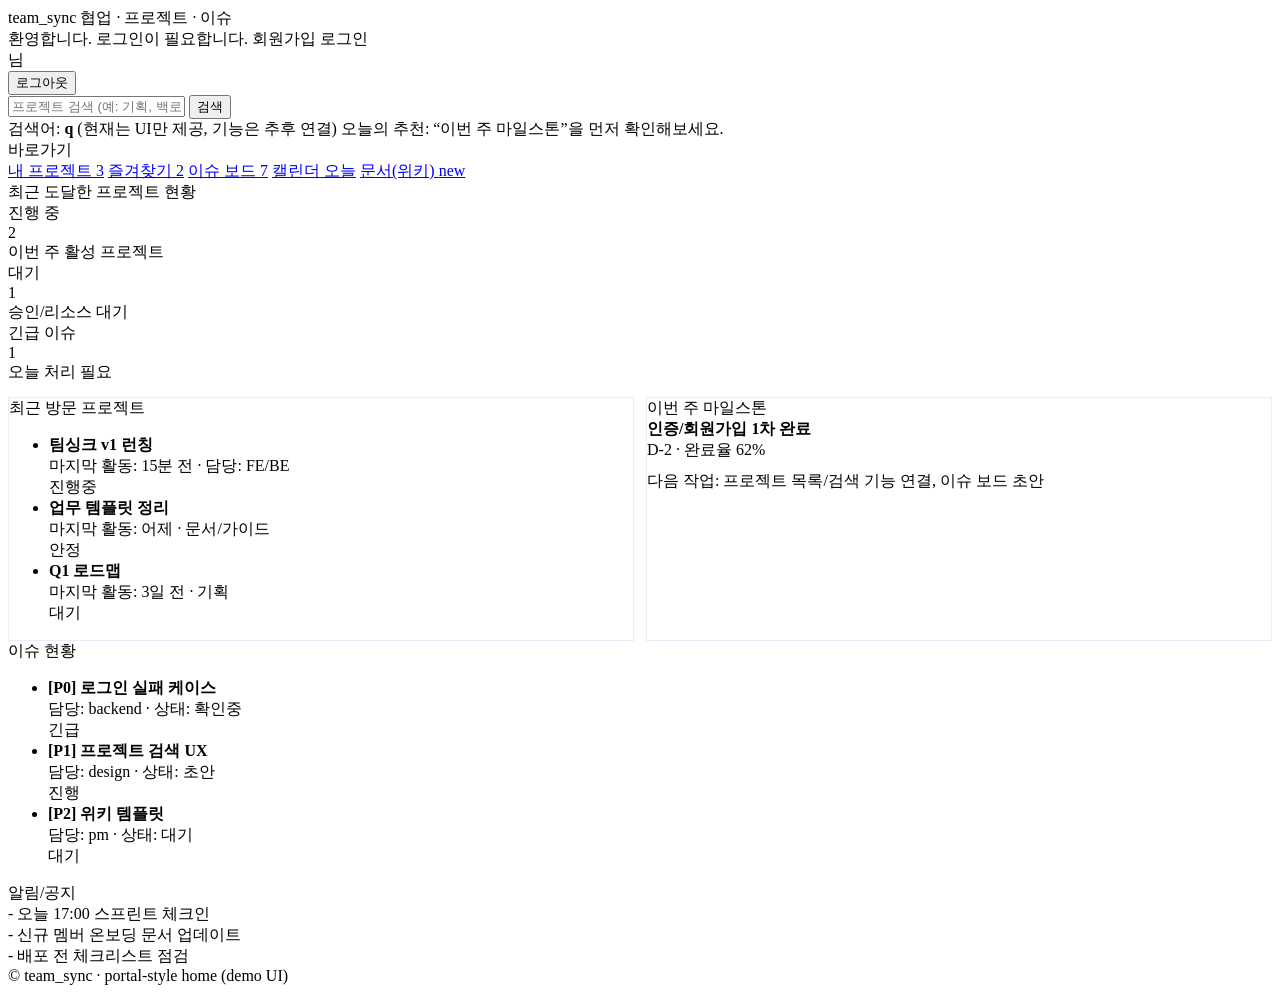
==== src/main/resources/templates/index.html @ 9141c793 "Initial commit" ====
<!DOCTYPE html>
<html xmlns:th="http://www.thymeleaf.org"
      xmlns:sec="http://www.thymeleaf.org/extras/spring-security">
<head>
    <meta charset="UTF-8">
    <meta name="viewport" content="width=device-width, initial-scale=1">
    <title>team_sync</title>
    <link rel="stylesheet" th:href="@{/css/portal.css}">
</head>
<body data-page="home">
<div class="topbar">
    <div class="wrap">
        <div class="topbar-row">
            <div class="logo">
                <span class="mark" aria-hidden="true"></span>
                <span class="name">team_sync</span>
                <span class="tag">협업 · 프로젝트 · 이슈</span>
            </div>

            <div class="auth" sec:authorize="isAnonymous()">
                <span>환영합니다. 로그인이 필요합니다.</span>
                <a class="btn ghost" th:href="@{/signup}">회원가입</a>
                <a class="btn primary" th:href="@{/login}">로그인</a>
            </div>

            <div class="auth" sec:authorize="isAuthenticated()">
                <span>
                    <b sec:authentication="name"></b> 님
                </span>
                <form th:action="@{/logout}" method="post" style="margin:0;">
                    <input type="hidden" th:name="${_csrf.parameterName}" th:value="${_csrf.token}"/>
                    <button class="btn" type="submit">로그아웃</button>
                </form>
            </div>
        </div>

        <form class="search" th:action="@{/}" method="get">
            <input type="text" name="q" th:value="${param.q}" placeholder="프로젝트 검색 (예: 기획, 백로그, sprint, 디자인)" autocomplete="off"/>
            <button class="btn primary" type="submit">검색</button>
        </form>
        <div class="hint">
            <span th:if="${param.q}">검색어: <b th:text="${param.q}">q</b> (현재는 UI만 제공, 기능은 추후 연결)</span>
            <span th:unless="${param.q}">오늘의 추천: “이번 주 마일스톤”을 먼저 확인해보세요.</span>
        </div>
    </div>
</div>

<div class="wrap">
    <div class="layout">
        <!-- LEFT: old-portal style menu -->
        <aside class="panel">
            <div class="hd">바로가기</div>
            <nav class="nav" aria-label="Quick menu">
                <a href="#" onclick="return false;">내 프로젝트 <span class="badge">3</span></a>
                <a href="#" onclick="return false;">즐겨찾기 <span class="badge">2</span></a>
                <a href="#" onclick="return false;">이슈 보드 <span class="badge">7</span></a>
                <a href="#" onclick="return false;">캘린더 <span class="badge">오늘</span></a>
                <a href="#" onclick="return false;">문서(위키) <span class="badge">new</span></a>
            </nav>
        </aside>

        <!-- CENTER: recent project status -->
        <main class="panel">
            <div class="hd">최근 도달한 프로젝트 현황</div>
            <div class="bd">
                <div class="kpi">
                    <div class="box">
                        <div class="label">진행 중</div>
                        <div class="value ok">2</div>
                        <div class="meta">이번 주 활성 프로젝트</div>
                    </div>
                    <div class="box">
                        <div class="label">대기</div>
                        <div class="value warn">1</div>
                        <div class="meta">승인/리소스 대기</div>
                    </div>
                    <div class="box">
                        <div class="label">긴급 이슈</div>
                        <div class="value bad">1</div>
                        <div class="meta">오늘 처리 필요</div>
                    </div>
                </div>

                <div style="margin-top:14px; display:grid; grid-template-columns: 1fr 1fr; gap: 12px;">
                    <section class="panel" style="border:1px solid #e7ecf8;">
                        <div class="hd">최근 방문 프로젝트</div>
                        <div class="bd">
                            <ul class="list">
                                <li>
                                    <div>
                                        <b>팀싱크 v1 런칭</b><div class="meta">마지막 활동: 15분 전 · 담당: FE/BE</div>
                                    </div>
                                    <span class="pill blue">진행중</span>
                                </li>
                                <li>
                                    <div>
                                        <b>업무 템플릿 정리</b><div class="meta">마지막 활동: 어제 · 문서/가이드</div>
                                    </div>
                                    <span class="pill green">안정</span>
                                </li>
                                <li>
                                    <div>
                                        <b>Q1 로드맵</b><div class="meta">마지막 활동: 3일 전 · 기획</div>
                                    </div>
                                    <span class="pill">대기</span>
                                </li>
                            </ul>
                        </div>
                    </section>

                    <section class="panel" style="border:1px solid #e7ecf8;">
                        <div class="hd">이번 주 마일스톤</div>
                        <div class="bd">
                            <b>인증/회원가입 1차 완료</b>
                            <div class="meta">D-2 · 완료율 62%</div>
                            <div class="bar" aria-label="Milestone progress"><span></span></div>
                            <div class="meta" style="margin-top:10px;">
                                다음 작업: 프로젝트 목록/검색 기능 연결, 이슈 보드 초안
                            </div>
                        </div>
                    </section>
                </div>
            </div>
        </main>

        <!-- RIGHT: issue summary + activity -->
        <aside class="panel">
            <div class="hd">이슈 현황</div>
            <div class="bd">
                <ul class="list">
                    <li>
                        <div>
                            <b>[P0] 로그인 실패 케이스</b>
                            <div class="meta">담당: backend · 상태: 확인중</div>
                        </div>
                        <span class="pill red">긴급</span>
                    </li>
                    <li>
                        <div>
                            <b>[P1] 프로젝트 검색 UX</b>
                            <div class="meta">담당: design · 상태: 초안</div>
                        </div>
                        <span class="pill blue">진행</span>
                    </li>
                    <li>
                        <div>
                            <b>[P2] 위키 템플릿</b>
                            <div class="meta">담당: pm · 상태: 대기</div>
                        </div>
                        <span class="pill">대기</span>
                    </li>
                </ul>

                <div style="margin-top:14px;" class="panel">
                    <div class="hd">알림/공지</div>
                    <div class="bd">
                        <div class="meta">- 오늘 17:00 스프린트 체크인</div>
                        <div class="meta">- 신규 멤버 온보딩 문서 업데이트</div>
                        <div class="meta">- 배포 전 체크리스트 점검</div>
                    </div>
                </div>
            </div>
        </aside>
    </div>

    <div class="foot">© team_sync · portal-style home (demo UI)</div>
</div>
<script th:src="@{/js/portal.js}"></script>
</body>
</html>
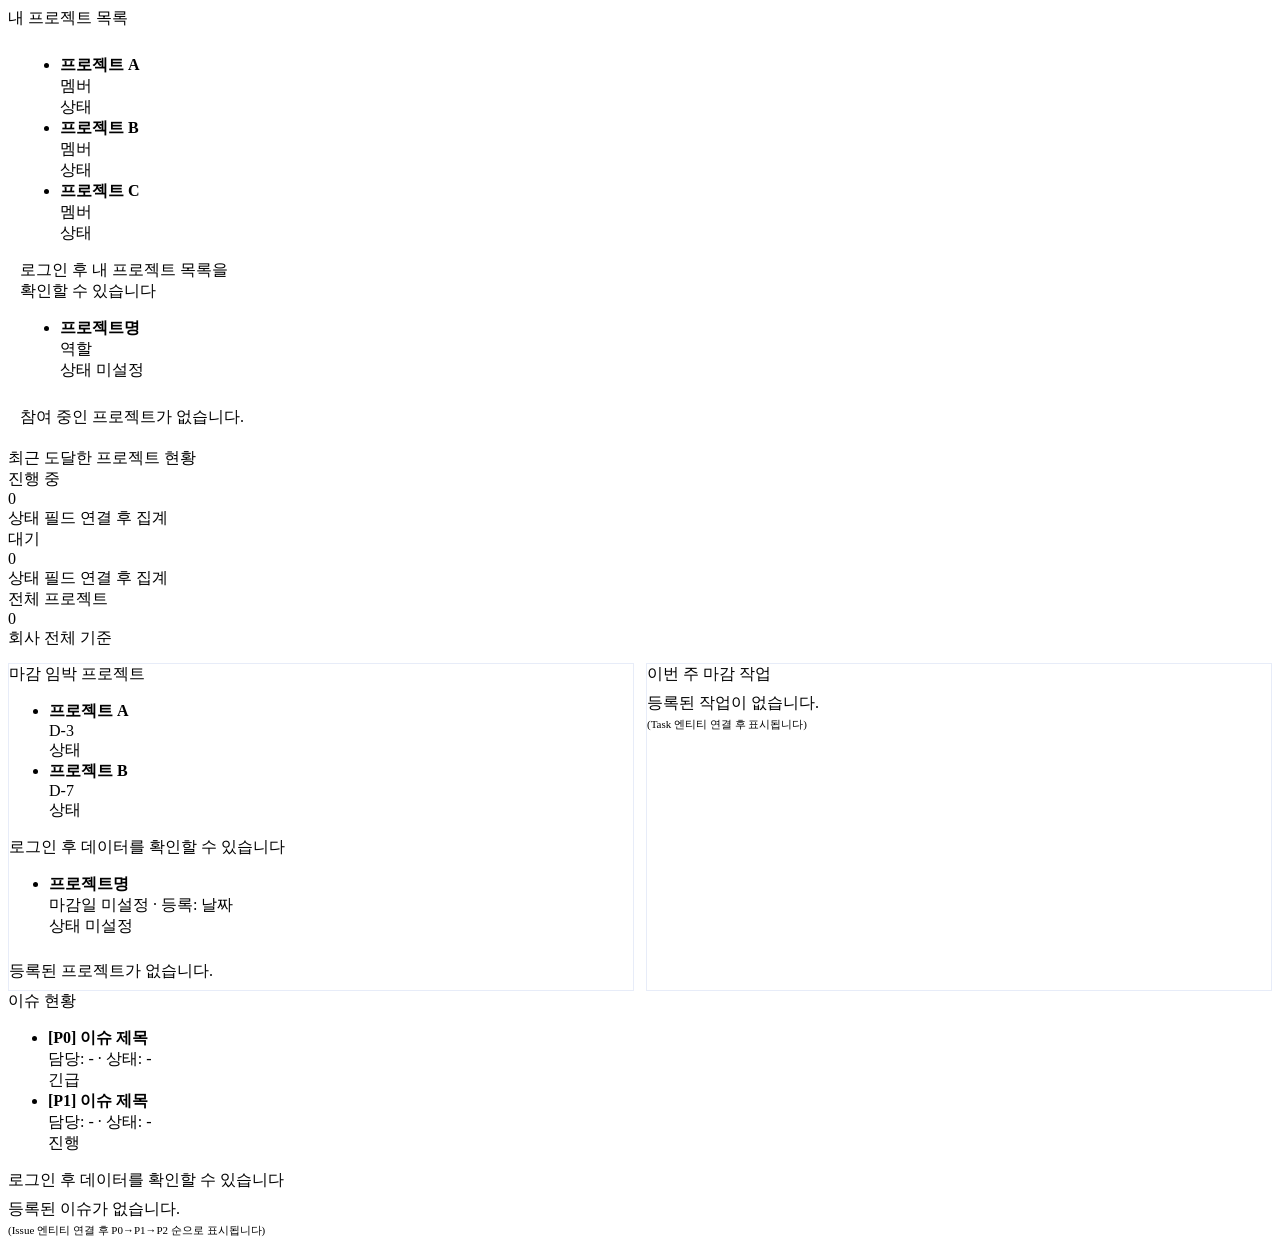
==== commit b3026ecd: "feat: 대시보드 UI 구현 및 로그인/회원가입 화면 개선 [대시보드] - DashboardController 신규 추가 (GET /dashboard)   - 내 프로젝트 목록," ====
--- a/src/main/resources/templates/index.html
+++ b/src/main/resources/templates/index.html
@@ -4,59 +4,50 @@
 <head>
     <meta charset="UTF-8">
     <meta name="viewport" content="width=device-width, initial-scale=1">
-    <title>team_sync</title>
+    <title>WorkWith</title>
     <link rel="stylesheet" th:href="@{/css/portal.css}">
 </head>
 <body data-page="home">
-<div class="topbar">
-    <div class="wrap">
-        <div class="topbar-row">
-            <div class="logo">
-                <span class="mark" aria-hidden="true"></span>
-                <span class="name">team_sync</span>
-                <span class="tag">협업 · 프로젝트 · 이슈</span>
-            </div>
-
-            <div class="auth" sec:authorize="isAnonymous()">
-                <span>환영합니다. 로그인이 필요합니다.</span>
-                <a class="btn ghost" th:href="@{/signup}">회원가입</a>
-                <a class="btn primary" th:href="@{/login}">로그인</a>
-            </div>
-
-            <div class="auth" sec:authorize="isAuthenticated()">
-                <span>
-                    <b sec:authentication="name"></b> 님
-                </span>
-                <form th:action="@{/logout}" method="post" style="margin:0;">
-                    <input type="hidden" th:name="${_csrf.parameterName}" th:value="${_csrf.token}"/>
-                    <button class="btn" type="submit">로그아웃</button>
-                </form>
-            </div>
-        </div>
-
-        <form class="search" th:action="@{/}" method="get">
-            <input type="text" name="q" th:value="${param.q}" placeholder="프로젝트 검색 (예: 기획, 백로그, sprint, 디자인)" autocomplete="off"/>
-            <button class="btn primary" type="submit">검색</button>
-        </form>
-        <div class="hint">
-            <span th:if="${param.q}">검색어: <b th:text="${param.q}">q</b> (현재는 UI만 제공, 기능은 추후 연결)</span>
-            <span th:unless="${param.q}">오늘의 추천: “이번 주 마일스톤”을 먼저 확인해보세요.</span>
-        </div>
-    </div>
-</div>
+<div th:replace="~{fragments/layout :: header('home')}"></div>
 
 <div class="wrap">
     <div class="layout">
-        <!-- LEFT: old-portal style menu -->
+        <!-- LEFT: 내 프로젝트 목록 -->
         <aside class="panel">
-            <div class="hd">바로가기</div>
-            <nav class="nav" aria-label="Quick menu">
-                <a href="#" onclick="return false;">내 프로젝트 <span class="badge">3</span></a>
-                <a href="#" onclick="return false;">즐겨찾기 <span class="badge">2</span></a>
-                <a href="#" onclick="return false;">이슈 보드 <span class="badge">7</span></a>
-                <a href="#" onclick="return false;">캘린더 <span class="badge">오늘</span></a>
-                <a href="#" onclick="return false;">문서(위키) <span class="badge">new</span></a>
-            </nav>
+            <div class="hd">내 프로젝트 목록</div>
+            <div class="bd" style="padding:10px 12px;">
+
+                <!-- 비로그인: blur -->
+                <div sec:authorize="isAnonymous()" class="blur-wrap" style="min-height:130px;">
+                    <div class="blur-content">
+                        <ul class="list">
+                            <li><div><b>프로젝트 A</b><div class="meta">멤버</div></div><span class="pill">상태</span></li>
+                            <li><div><b>프로젝트 B</b><div class="meta">멤버</div></div><span class="pill">상태</span></li>
+                            <li><div><b>프로젝트 C</b><div class="meta">멤버</div></div><span class="pill">상태</span></li>
+                        </ul>
+                    </div>
+                    <div class="blur-msg">로그인 후 내 프로젝트 목록을<br>확인할 수 있습니다</div>
+                </div>
+
+                <!-- 로그인: 실제 데이터 -->
+                <div sec:authorize="isAuthenticated()">
+                    <ul class="list"
+                        th:if="${myProjectMembers != null and !#lists.isEmpty(myProjectMembers)}">
+                        <li th:each="pm : ${myProjectMembers}">
+                            <div>
+                                <b th:text="${pm.project.name}">프로젝트명</b>
+                                <div class="meta" th:text="${pm.projectRole}">역할</div>
+                            </div>
+                            <span class="pill">상태 미설정</span>
+                        </li>
+                    </ul>
+                    <div th:if="${myProjectMembers == null or #lists.isEmpty(myProjectMembers)}"
+                         class="meta" style="padding:10px 0;">
+                        참여 중인 프로젝트가 없습니다.
+                    </div>
+                </div>
+
+            </div>
         </aside>
 
         <!-- CENTER: recent project status -->
@@ -66,56 +57,66 @@
                 <div class="kpi">
                     <div class="box">
                         <div class="label">진행 중</div>
-                        <div class="value ok">2</div>
-                        <div class="meta">이번 주 활성 프로젝트</div>
+                        <div class="value ok" th:text="${inProgressCount}">0</div>
+                        <div class="meta">상태 필드 연결 후 집계</div>
                     </div>
                     <div class="box">
                         <div class="label">대기</div>
-                        <div class="value warn">1</div>
-                        <div class="meta">승인/리소스 대기</div>
+                        <div class="value warn" th:text="${waitingCount}">0</div>
+                        <div class="meta">상태 필드 연결 후 집계</div>
                     </div>
                     <div class="box">
-                        <div class="label">긴급 이슈</div>
-                        <div class="value bad">1</div>
-                        <div class="meta">오늘 처리 필요</div>
+                        <div class="label">전체 프로젝트</div>
+                        <div class="value" th:text="${totalProjects}">0</div>
+                        <div class="meta">회사 전체 기준</div>
                     </div>
                 </div>
 
                 <div style="margin-top:14px; display:grid; grid-template-columns: 1fr 1fr; gap: 12px;">
+                    <!-- 마감일 기준 정렬 프로젝트 (deadline 필드 추가 전: createdAt 역순) -->
                     <section class="panel" style="border:1px solid #e7ecf8;">
-                        <div class="hd">최근 방문 프로젝트</div>
+                        <div class="hd">마감 임박 프로젝트</div>
                         <div class="bd">
-                            <ul class="list">
-                                <li>
-                                    <div>
-                                        <b>팀싱크 v1 런칭</b><div class="meta">마지막 활동: 15분 전 · 담당: FE/BE</div>
-                                    </div>
-                                    <span class="pill blue">진행중</span>
-                                </li>
-                                <li>
-                                    <div>
-                                        <b>업무 템플릿 정리</b><div class="meta">마지막 활동: 어제 · 문서/가이드</div>
-                                    </div>
-                                    <span class="pill green">안정</span>
-                                </li>
-                                <li>
-                                    <div>
-                                        <b>Q1 로드맵</b><div class="meta">마지막 활동: 3일 전 · 기획</div>
-                                    </div>
-                                    <span class="pill">대기</span>
-                                </li>
-                            </ul>
+
+                            <!-- 비로그인 blur -->
+                            <div sec:authorize="isAnonymous()" class="blur-wrap" style="min-height:100px;">
+                                <div class="blur-content">
+                                    <ul class="list">
+                                        <li><div><b>프로젝트 A</b><div class="meta">D-3</div></div><span class="pill">상태</span></li>
+                                        <li><div><b>프로젝트 B</b><div class="meta">D-7</div></div><span class="pill">상태</span></li>
+                                    </ul>
+                                </div>
+                                <div class="blur-msg">로그인 후 데이터를 확인할 수 있습니다</div>
+                            </div>
+
+                            <!-- 로그인 -->
+                            <div sec:authorize="isAuthenticated()">
+                                <ul class="list"
+                                    th:if="${recentProjects != null and !#lists.isEmpty(recentProjects)}">
+                                    <li th:each="p : ${recentProjects}">
+                                        <div>
+                                            <b th:text="${p.name}">프로젝트명</b>
+                                            <div class="meta">마감일 미설정 · 등록: <span th:text="${#temporals.format(p.createdAt, 'MM-dd')}">날짜</span></div>
+                                        </div>
+                                        <span class="pill">상태 미설정</span>
+                                    </li>
+                                </ul>
+                                <div th:if="${recentProjects == null or #lists.isEmpty(recentProjects)}"
+                                     class="meta" style="padding:8px 0;">
+                                    등록된 프로젝트가 없습니다.
+                                </div>
+                            </div>
+
                         </div>
                     </section>
 
+                    <!-- 이번 주 마감 작업 (Task 엔티티 추가 전: placeholder) -->
                     <section class="panel" style="border:1px solid #e7ecf8;">
-                        <div class="hd">이번 주 마일스톤</div>
+                        <div class="hd">이번 주 마감 작업</div>
                         <div class="bd">
-                            <b>인증/회원가입 1차 완료</b>
-                            <div class="meta">D-2 · 완료율 62%</div>
-                            <div class="bar" aria-label="Milestone progress"><span></span></div>
-                            <div class="meta" style="margin-top:10px;">
-                                다음 작업: 프로젝트 목록/검색 기능 연결, 이슈 보드 초안
+                            <div class="meta" style="padding:8px 0;">
+                                등록된 작업이 없습니다.<br>
+                                <span style="font-size:11px;">(Task 엔티티 연결 후 표시됩니다)</span>
                             </div>
                         </div>
                     </section>
@@ -123,47 +124,35 @@
             </div>
         </main>
 
-        <!-- RIGHT: issue summary + activity -->
+        <!-- RIGHT: 이슈 현황 (priority 순: P0 → P1 → P2) -->
         <aside class="panel">
             <div class="hd">이슈 현황</div>
             <div class="bd">
-                <ul class="list">
-                    <li>
-                        <div>
-                            <b>[P0] 로그인 실패 케이스</b>
-                            <div class="meta">담당: backend · 상태: 확인중</div>
-                        </div>
-                        <span class="pill red">긴급</span>
-                    </li>
-                    <li>
-                        <div>
-                            <b>[P1] 프로젝트 검색 UX</b>
-                            <div class="meta">담당: design · 상태: 초안</div>
-                        </div>
-                        <span class="pill blue">진행</span>
-                    </li>
-                    <li>
-                        <div>
-                            <b>[P2] 위키 템플릿</b>
-                            <div class="meta">담당: pm · 상태: 대기</div>
-                        </div>
-                        <span class="pill">대기</span>
-                    </li>
-                </ul>
 
-                <div style="margin-top:14px;" class="panel">
-                    <div class="hd">알림/공지</div>
-                    <div class="bd">
-                        <div class="meta">- 오늘 17:00 스프린트 체크인</div>
-                        <div class="meta">- 신규 멤버 온보딩 문서 업데이트</div>
-                        <div class="meta">- 배포 전 체크리스트 점검</div>
+                <!-- 비로그인 blur -->
+                <div sec:authorize="isAnonymous()" class="blur-wrap" style="min-height:120px;">
+                    <div class="blur-content">
+                        <ul class="list">
+                            <li><div><b>[P0] 이슈 제목</b><div class="meta">담당: - · 상태: -</div></div><span class="pill red">긴급</span></li>
+                            <li><div><b>[P1] 이슈 제목</b><div class="meta">담당: - · 상태: -</div></div><span class="pill blue">진행</span></li>
+                        </ul>
+                    </div>
+                    <div class="blur-msg">로그인 후 데이터를 확인할 수 있습니다</div>
+                </div>
+
+                <!-- 로그인: Issue 엔티티 연결 전 placeholder -->
+                <div sec:authorize="isAuthenticated()">
+                    <div class="meta" style="padding:8px 0;">
+                        등록된 이슈가 없습니다.<br>
+                        <span style="font-size:11px;">(Issue 엔티티 연결 후 P0→P1→P2 순으로 표시됩니다)</span>
                     </div>
                 </div>
+
             </div>
         </aside>
     </div>
 
-    <div class="foot">© team_sync · portal-style home (demo UI)</div>
+    <div th:replace="~{fragments/layout :: footer}"></div>
 </div>
 <script th:src="@{/js/portal.js}"></script>
 </body>
